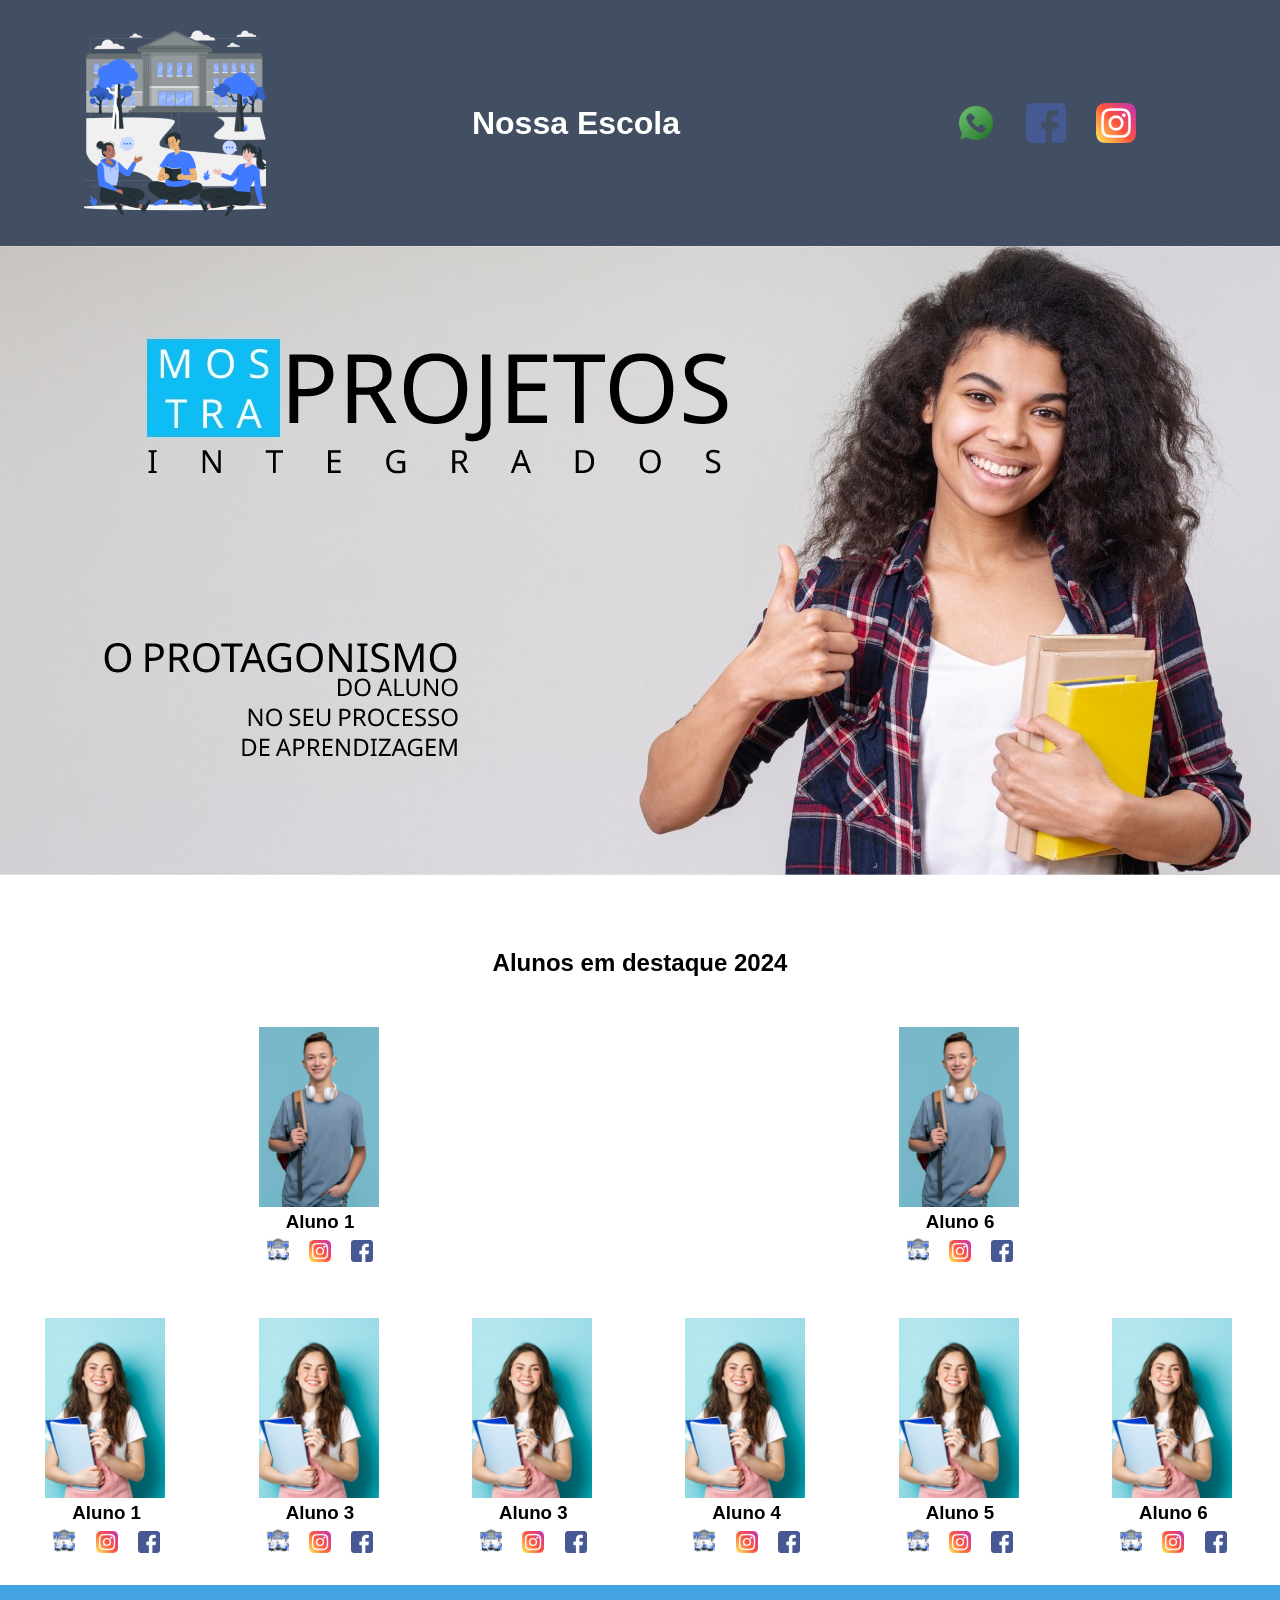
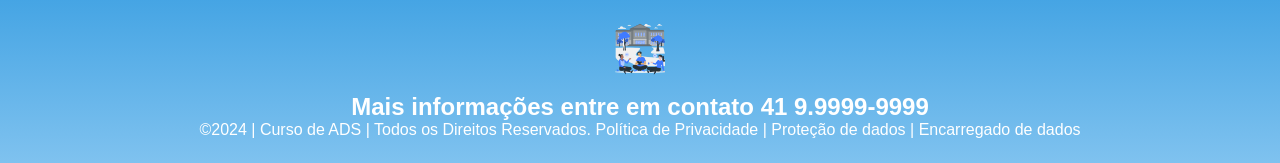
==== index.html @ 882ee0c7 "04" ====
<!DOCTYPE html>
<html lang="pt-br">
<head>
<meta charset="UTF-8">
<meta name="viewport" content="width=device-width, initial-scale=1.0">
<title>Home | Nossa Escola</title>
<link rel="stylesheet" href="style.css">
</head>
<body>

<!--header é a parte do cabeçalho do site, é o topo da página-->
<header class="cabecalho-itens">
<img class="cabecalho_imagem" src="logo_nossa_escola.png" alt="Logo da Página">
<h1 class="titulo_site">Nossa Escola</h1>
<div class="sociais">
<img class="sociais" src="whatsapp.png" alt="Logo do Whats da Escola">
<img class="sociais" src="facebook.png" alt="Facebook da Escola">
<img class="sociais" src="instagram.png" alt="instagram da Escola">
</div>
</header>

<!--Seção banner 1 é a parte do paragrafo 1 da página-->
<section class="banner1">
<img class="escola.image" src="paragrafo_1_banner.jpg" alt="Banner da Escola">
</section>

<!--Seção estudantes é a parte do paragrafo 2 da página-->
<section class="estudante">
<h1 class="estudante_titulo">Alunos em destaque 2024</h1>
<p> </p>
<div class="estudantes_todos">
<div class="estudante-div">
<img class="estudante-imagem" src="estudante_menino.png" alt="Foto da turma do 1CDS do ano de 2023">
<h3 class="estudante-nome">Aluno 1</h3>
<a href="https://cursos.alura.com.br/dashboard">
<p> </p>
<img class="estudante-icone" src="logo_nossa_escola.png" alt="Link do Site da escola"></a>
<img class="estudante-icone" src="instagram.png" alt="Link do Instagram">
<img class="estudante-icone" src="facebook.png" alt="Link do Facebook">
</div>
<div class="estudante-div">
<img class="estudante-imagem" src="estudante_menino.png" alt="Foto da turma do 1CDS do ano de 2023">
<h3 class="estudante-nome">Aluno 6</h3>
<a href="https://cursos.alura.com.br/dashboard">
<p> </p>
<img class="estudante-icone" src="logo_nossa_escola.png" alt="Link do Site da escola"></a>
<img class="estudante-icone" src="instagram.png" alt="Link do Instagram">
<img class="estudante-icone" src="facebook.png" alt="Link do Facebook">
</div>
</div>
</section>

<!--Seção estudantes é a parte do paragrafo 3 da página-->
<section class="estudante">
<div class="estudantes_todos">
<div class="estudante-div">
<img class="estudante-imagem" src="estudante_menina.png" alt="Foto da turma do 1CDS do ano de 2023">
<h3 class="estudante-nome">Aluno 1</h3>
<a href="https://cursos.alura.com.br/dashboard">
<p> </p>
<img class="estudante-icone" src="logo_nossa_escola.png" alt="Link do Site da escola"></a>
<img class="estudante-icone" src="instagram.png" alt="Link do Instagram">
<img class="estudante-icone" src="facebook.png" alt="Link do Facebook">
</div>

<div class="estudante-div">
<img class="estudante-imagem" src="estudante_menina.png" alt="Foto da turma do 1CDS do ano de 2023">
<h3 class="estudante-nome">Aluno 3</h3>
<a href="https://cursos.alura.com.br/dashboard">
<p> </p>
<img class="estudante-icone" src="logo_nossa_escola.png" alt="Link do Site da escola"></a>
<img class="estudante-icone" src="instagram.png" alt="Link do Instagram">
<img class="estudante-icone" src="facebook.png" alt="Link do Facebook">
</div>

<div class="estudante-div">
<img class="estudante-imagem" src="estudante_menina.png" alt="Foto da turma do 1CDS do ano de 2023">
<h3 class="estudante-nome">Aluno 3</h3>
<a href="https://cursos.alura.com.br/dashboard">
<p> </p>
<img class="estudante-icone" src="logo_nossa_escola.png" alt="Link do Site da escola"></a>
<img class="estudante-icone" src="instagram.png" alt="Link do Instagram">
<img class="estudante-icone" src="facebook.png" alt="Link do Facebook">
</div>

<div class="estudante-div">
<img class="estudante-imagem" src="estudante_menina.png" alt="Foto da turma do 1CDS do ano de 2023">
<h3 class="estudante-nome">Aluno 4</h3>
<a href="https://cursos.alura.com.br/dashboard">
<p> </p>
<img class="estudante-icone" src="logo_nossa_escola.png" alt="Link do Site da escola"></a>
<img class="estudante-icone" src="instagram.png" alt="Link do Instagram">
<img class="estudante-icone" src="facebook.png" alt="Link do Facebook">
</div>

<div class="estudante-div">
<img class="estudante-imagem" src="estudante_menina.png" alt="Foto da turma do 1CDS do ano de 2023">
<h3 class="estudante-nome">Aluno 5</h3>
<a href="https://cursos.alura.com.br/dashboard">
<p> </p>
<img class="estudante-icone" src="logo_nossa_escola.png" alt="Link do Site da escola"></a>
<img class="estudante-icone" src="instagram.png" alt="Link do Instagram">
<img class="estudante-icone" src="facebook.png" alt="Link do Facebook">
</div>

<div class="estudante-div">
<img class="estudante-imagem" src="estudante_menina.png" alt="Foto da turma do 1CDS do ano de 2023">
<h3 class="estudante-nome">Aluno 6</h3>
<a href="https://cursos.alura.com.br/dashboard">
<p> </p>
<img class="estudante-icone" src="logo_nossa_escola.png" alt="Link do Site da escola"></a>
<img class="estudante-icone" src="instagram.png" alt="Link do Instagram">
<img class="estudante-icone" src="facebook.png" alt="Link do Facebook">
</div>
</div>
</section>

<!--Seção rodapé é a parte final da paragrafo 3 da página-->
<footer class="escola">
<img class="logo_rodape" src="logo_nossa_escola.png" alt="Logo da Escola">
<h2 class="escola-título">Mais informações entre em contato<a class="link" href="https://wa.me/5541999999999"> 41 9.9999-9999
</a></h2>
<p></p>
<p>©2024 | Curso de ADS | Todos os Direitos Reservados.
Política de Privacidade | Proteção de dados | Encarregado de dados</p>
<p> </p>
</footer>
</body>
</html>
---- style.css ----
*{
margin: 0;
padding: 0;
box-sizing: border-box;
}
body{
font-family: "Poppins", sans-serif;
}
header{
background-color: #424e61;
color: white;
width: 100%;
padding: 20px;
}
.cabecalho-itens{
max-width: 1980px;
margin: 0 auto;
display: flex;
align-items: center;
justify-content: center;
}
.cabecalho-imagem{
width: 10%;
display: flex;
justify-content: flex-start;
align-items: center;
}
.titulo_site{
padding: 50px;
text-align: center;
width: 50%;
font: 30px;
}
.sociais{
display: flex;
justify-content: flex-end;
width: 25%;
padding-right: 30px;
}
.banner1{
display: flex;
justify-content: center;
}
.estudante_titulo{
padding: 50px;
text-align: center;

}
.estudante-nome{
text-align: center;
}
.estudante-imagem{
width: 120px;
}
.estudante-icone{
width: 38px;
padding: 4px 8px;
}
.estudante{
background-image: background-color(#faae43);
padding: 24px 0;
}

.estudante.div{
text-align: center;
padding: 24px 0;
}
.estudantes_todos{
display: flex;
justify-content: space-around;
}
.escola{
background-image: linear-gradient(#40A2E3,#7FC2EF);
color: white;
display: flex;
justify-content:center;
padding: 24px 0;
text-align:center;
display:block;
}
.escola-titulo{
padding: 50px;
text-align: center;
}
.logo_rodape{
height: 80px;
padding: 12px 0;

}

.link{
color: #ffffff;
text-decoration: none;
}
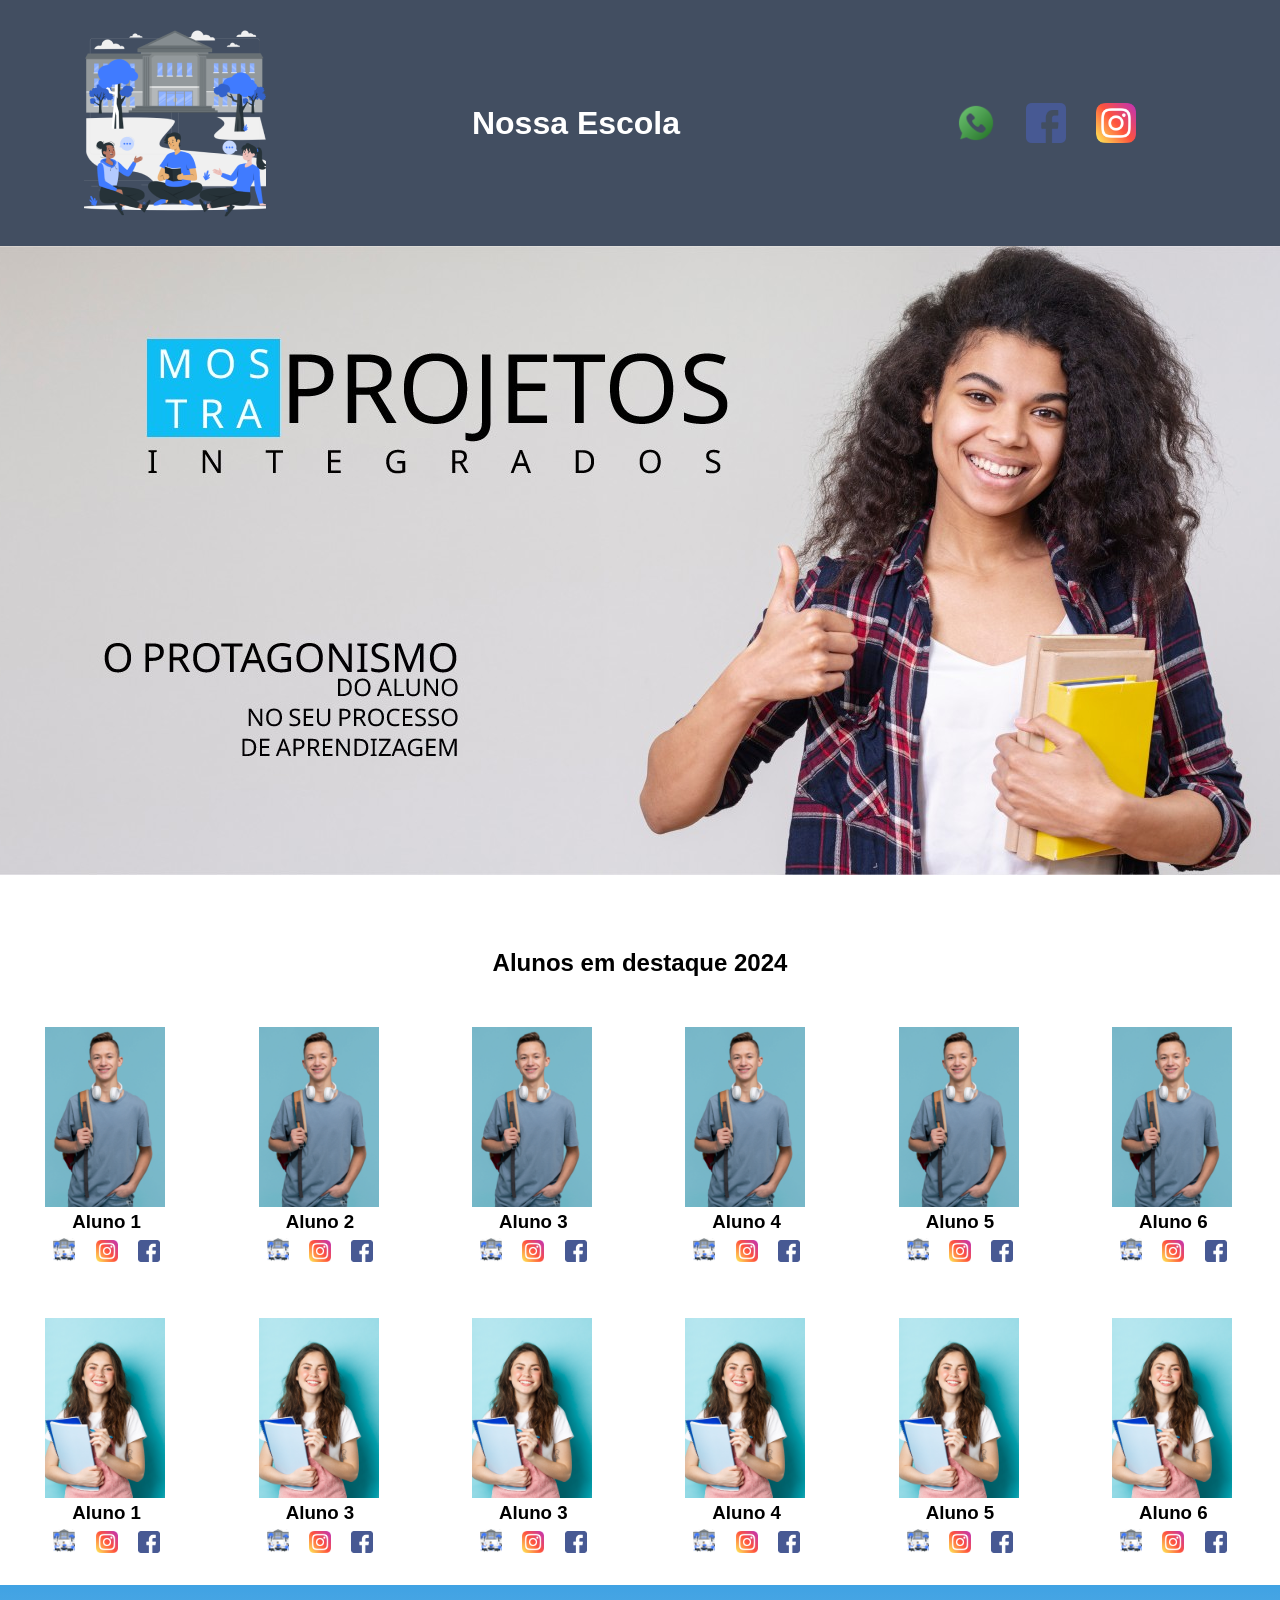
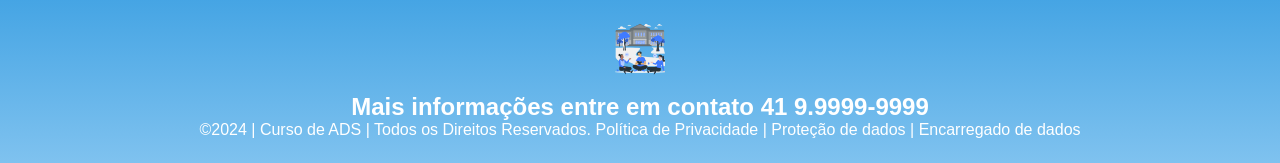
==== commit 8be1d9f2: "04" ====
--- a/index.html
+++ b/index.html
@@ -38,6 +38,47 @@
 <img class="estudante-icone" src="instagram.png" alt="Link do Instagram">
 <img class="estudante-icone" src="facebook.png" alt="Link do Facebook">
 </div>
+
+<div class="estudante-div">
+<img class="estudante-imagem" src="estudante_menino.png" alt="Foto da turma do 1CDS do ano de 2023">
+<h3 class="estudante-nome">Aluno 2</h3>
+<a href="https://cursos.alura.com.br/dashboard">
+<p> </p>
+<img class="estudante-icone" src="logo_nossa_escola.png" alt="Link do Site da escola"></a>
+<img class="estudante-icone" src="instagram.png" alt="Link do Instagram">
+<img class="estudante-icone" src="facebook.png" alt="Link do Facebook">
+</div>
+
+<div class="estudante-div">
+<img class="estudante-imagem" src="estudante_menino.png" alt="Foto da turma do 1CDS do ano de 2023">
+<h3 class="estudante-nome">Aluno 3</h3>
+<a href="https://cursos.alura.com.br/dashboard">
+<p> </p>
+<img class="estudante-icone" src="logo_nossa_escola.png" alt="Link do Site da escola"></a>
+<img class="estudante-icone" src="instagram.png" alt="Link do Instagram">
+<img class="estudante-icone" src="facebook.png" alt="Link do Facebook">
+</div>
+
+<div class="estudante-div">
+<img class="estudante-imagem" src="estudante_menino.png" alt="Foto da turma do 1CDS do ano de 2023">
+<h3 class="estudante-nome">Aluno 4</h3>
+<a href="https://cursos.alura.com.br/dashboard">
+<p> </p>
+<img class="estudante-icone" src="logo_nossa_escola.png" alt="Link do Site da escola"></a>
+<img class="estudante-icone" src="instagram.png" alt="Link do Instagram">
+<img class="estudante-icone" src="facebook.png" alt="Link do Facebook">
+</div>
+
+<div class="estudante-div">
+<img class="estudante-imagem" src="estudante_menino.png" alt="Foto da turma do 1CDS do ano de 2023">
+<h3 class="estudante-nome">Aluno 5</h3>
+<a href="https://cursos.alura.com.br/dashboard">
+<p> </p>
+<img class="estudante-icone" src="logo_nossa_escola.png" alt="Link do Site da escola"></a>
+<img class="estudante-icone" src="instagram.png" alt="Link do Instagram">
+<img class="estudante-icone" src="facebook.png" alt="Link do Facebook">
+</div>
+
 <div class="estudante-div">
 <img class="estudante-imagem" src="estudante_menino.png" alt="Foto da turma do 1CDS do ano de 2023">
 <h3 class="estudante-nome">Aluno 6</h3>
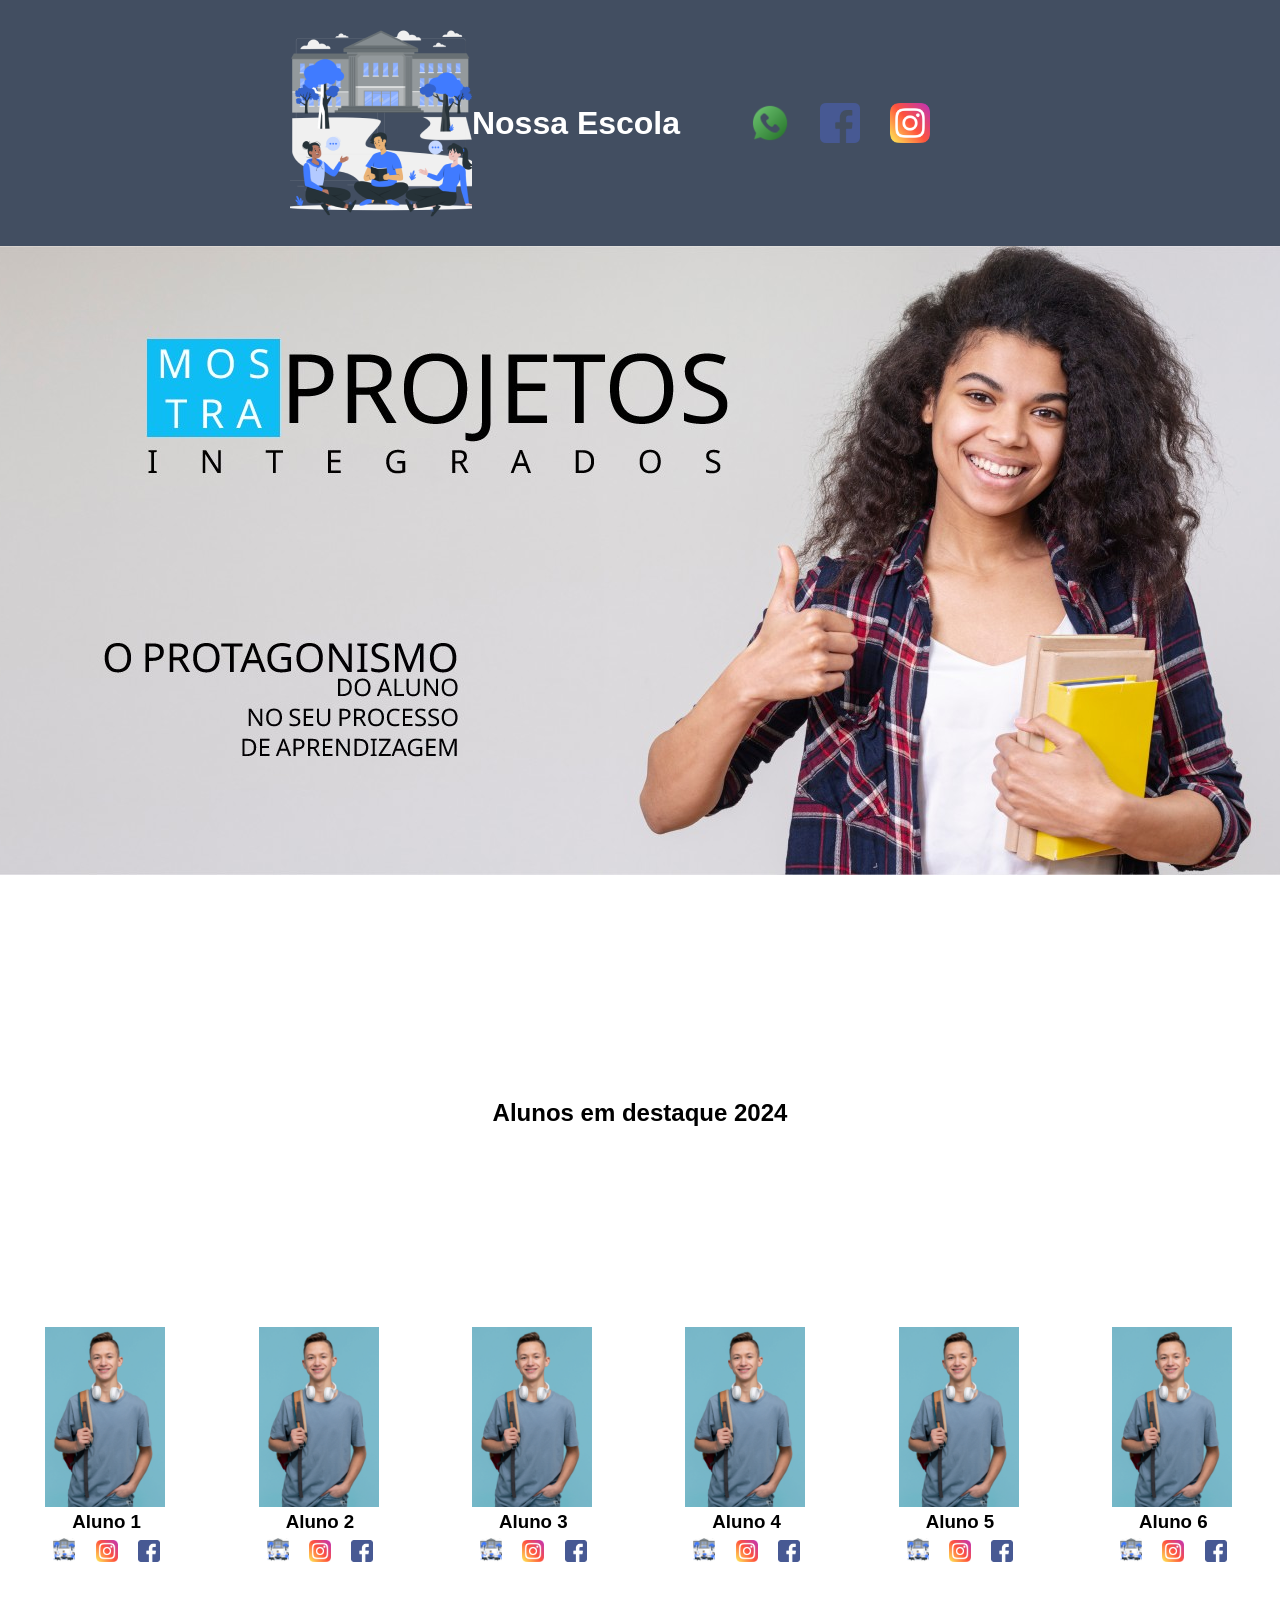
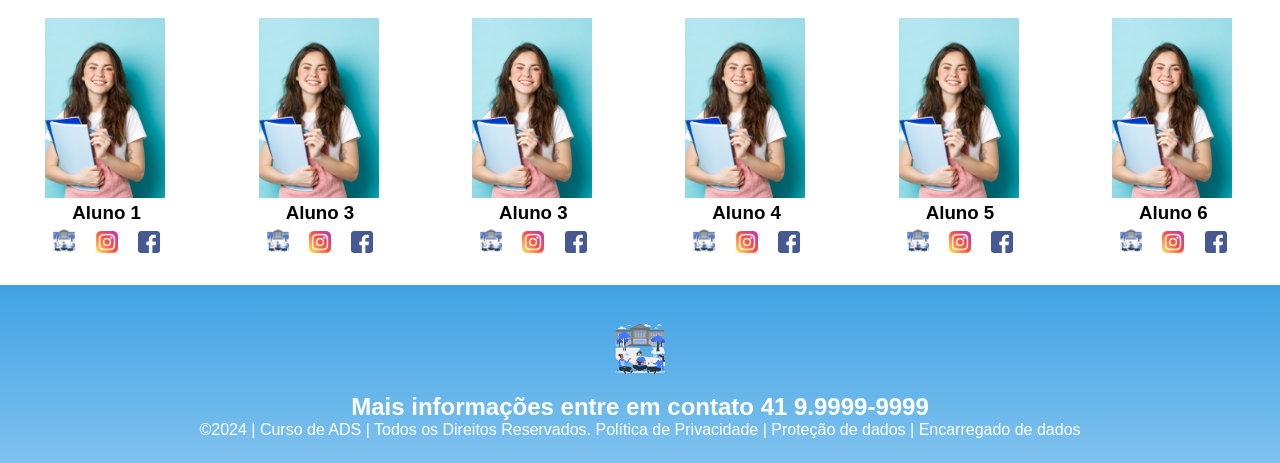
==== commit 74b25aef: "07" ====
--- a/index.html
+++ b/index.html
@@ -11,7 +11,7 @@
 <!--header é a parte do cabeçalho do site, é o topo da página-->
 <header class="cabecalho-itens">
 <img class="cabecalho_imagem" src="logo_nossa_escola.png" alt="Logo da Página">
-<h1 class="titulo_site">Nossa Escola</h1>
+<h1><class="titulo_site">Nossa Escola</h1>
 <div class="sociais">
 <img class="sociais" src="whatsapp.png" alt="Logo do Whats da Escola">
 <img class="sociais" src="facebook.png" alt="Facebook da Escola">
--- a/style.css
+++ b/style.css
@@ -42,7 +42,7 @@
 justify-content: center;
 }
 .estudante_titulo{
-padding: 50px;
+padding: 200px;
 text-align: center;
 
 }
@@ -57,7 +57,7 @@
 padding: 4px 8px;
 }
 .estudante{
-background-image: background-color(#faae43);
+background-image: background-color(hsl(69, 85%, 43%));
 padding: 24px 0;
 }
 
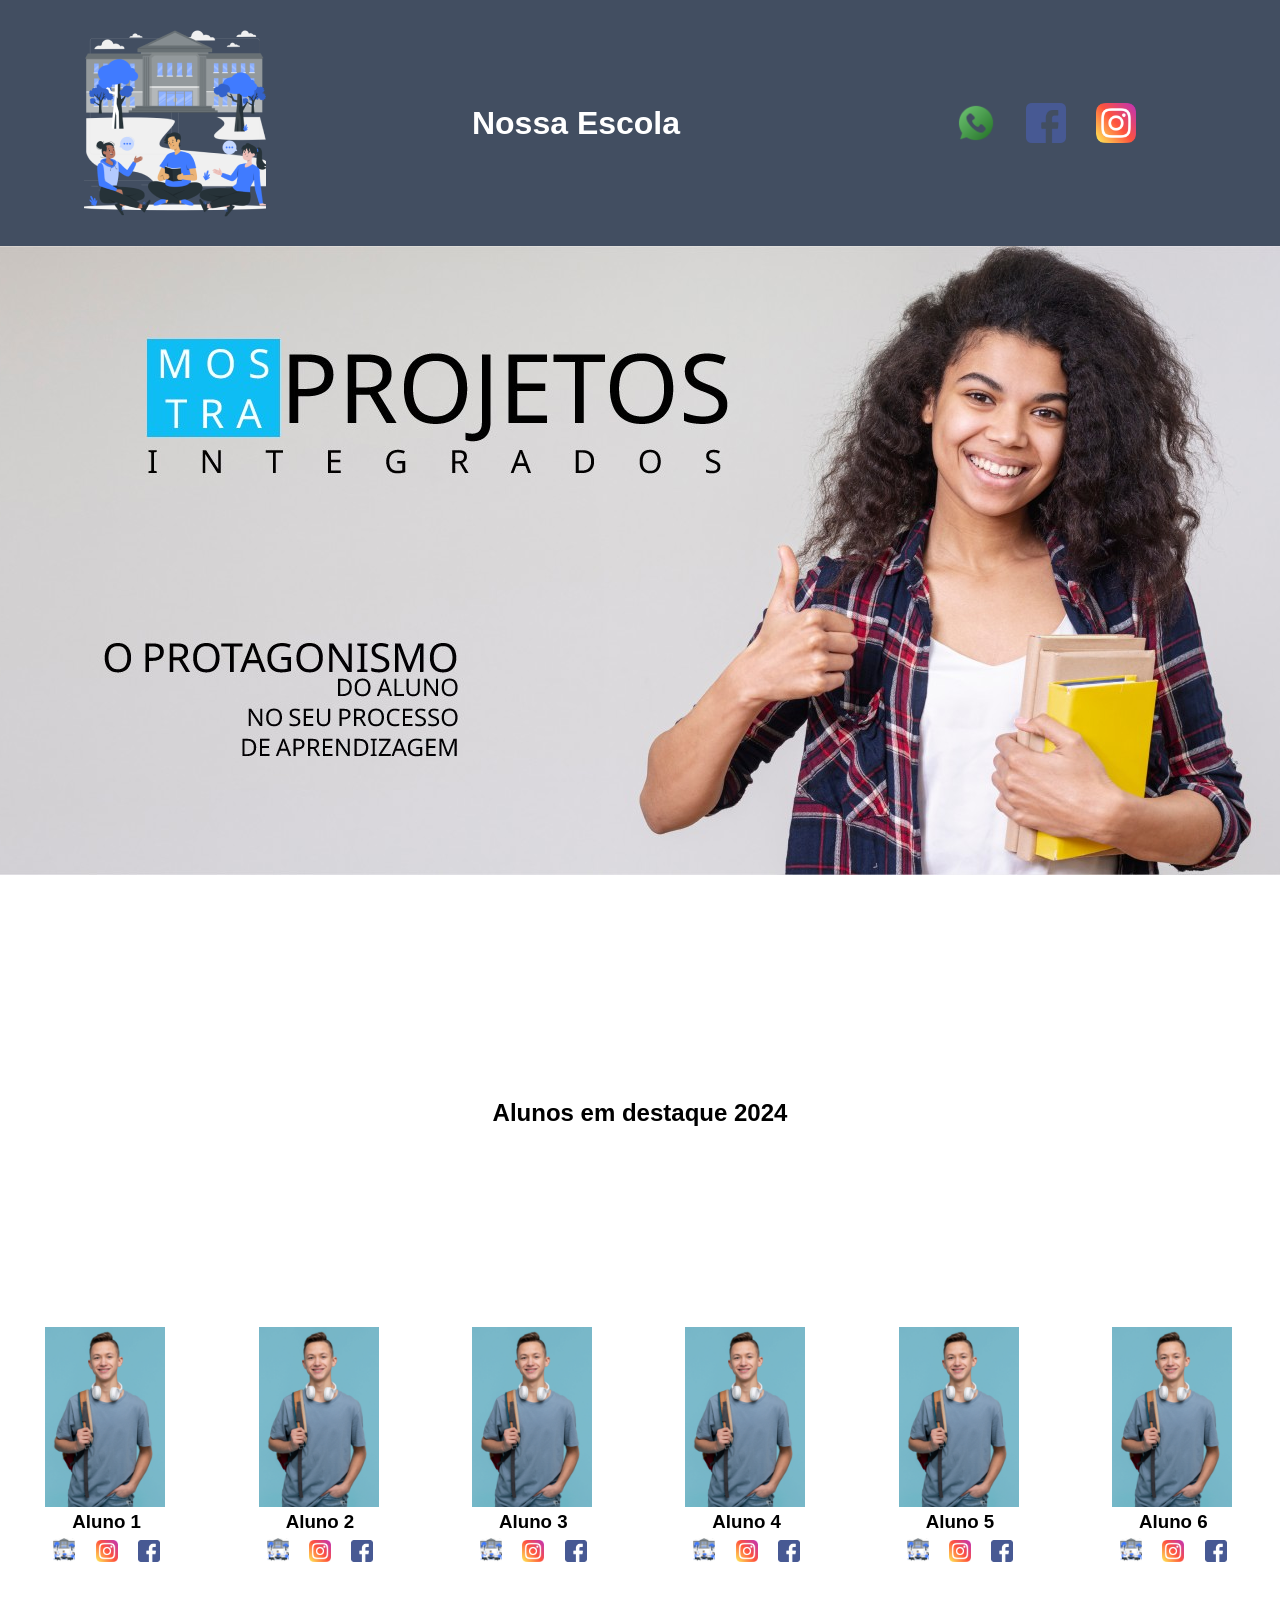
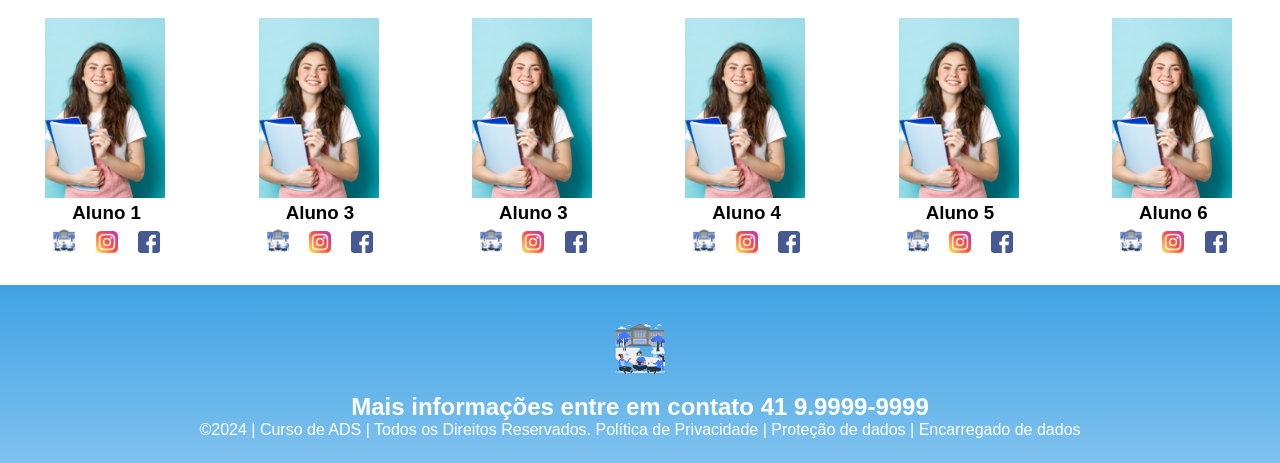
==== commit 3def0240: "08" ====
--- a/index.html
+++ b/index.html
@@ -11,7 +11,7 @@
 <!--header é a parte do cabeçalho do site, é o topo da página-->
 <header class="cabecalho-itens">
 <img class="cabecalho_imagem" src="logo_nossa_escola.png" alt="Logo da Página">
-<h1><class="titulo_site">Nossa Escola</h1>
+<h1 class="titulo_site">Nossa Escola</h1>
 <div class="sociais">
 <img class="sociais" src="whatsapp.png" alt="Logo do Whats da Escola">
 <img class="sociais" src="facebook.png" alt="Facebook da Escola">
--- a/style.css
+++ b/style.css
@@ -26,10 +26,10 @@
 align-items: center;
 }
 .titulo_site{
-padding: 50px;
+padding: 70px;
 text-align: center;
 width: 50%;
-font: 30px;
+font: 70px;
 }
 .sociais{
 display: flex;
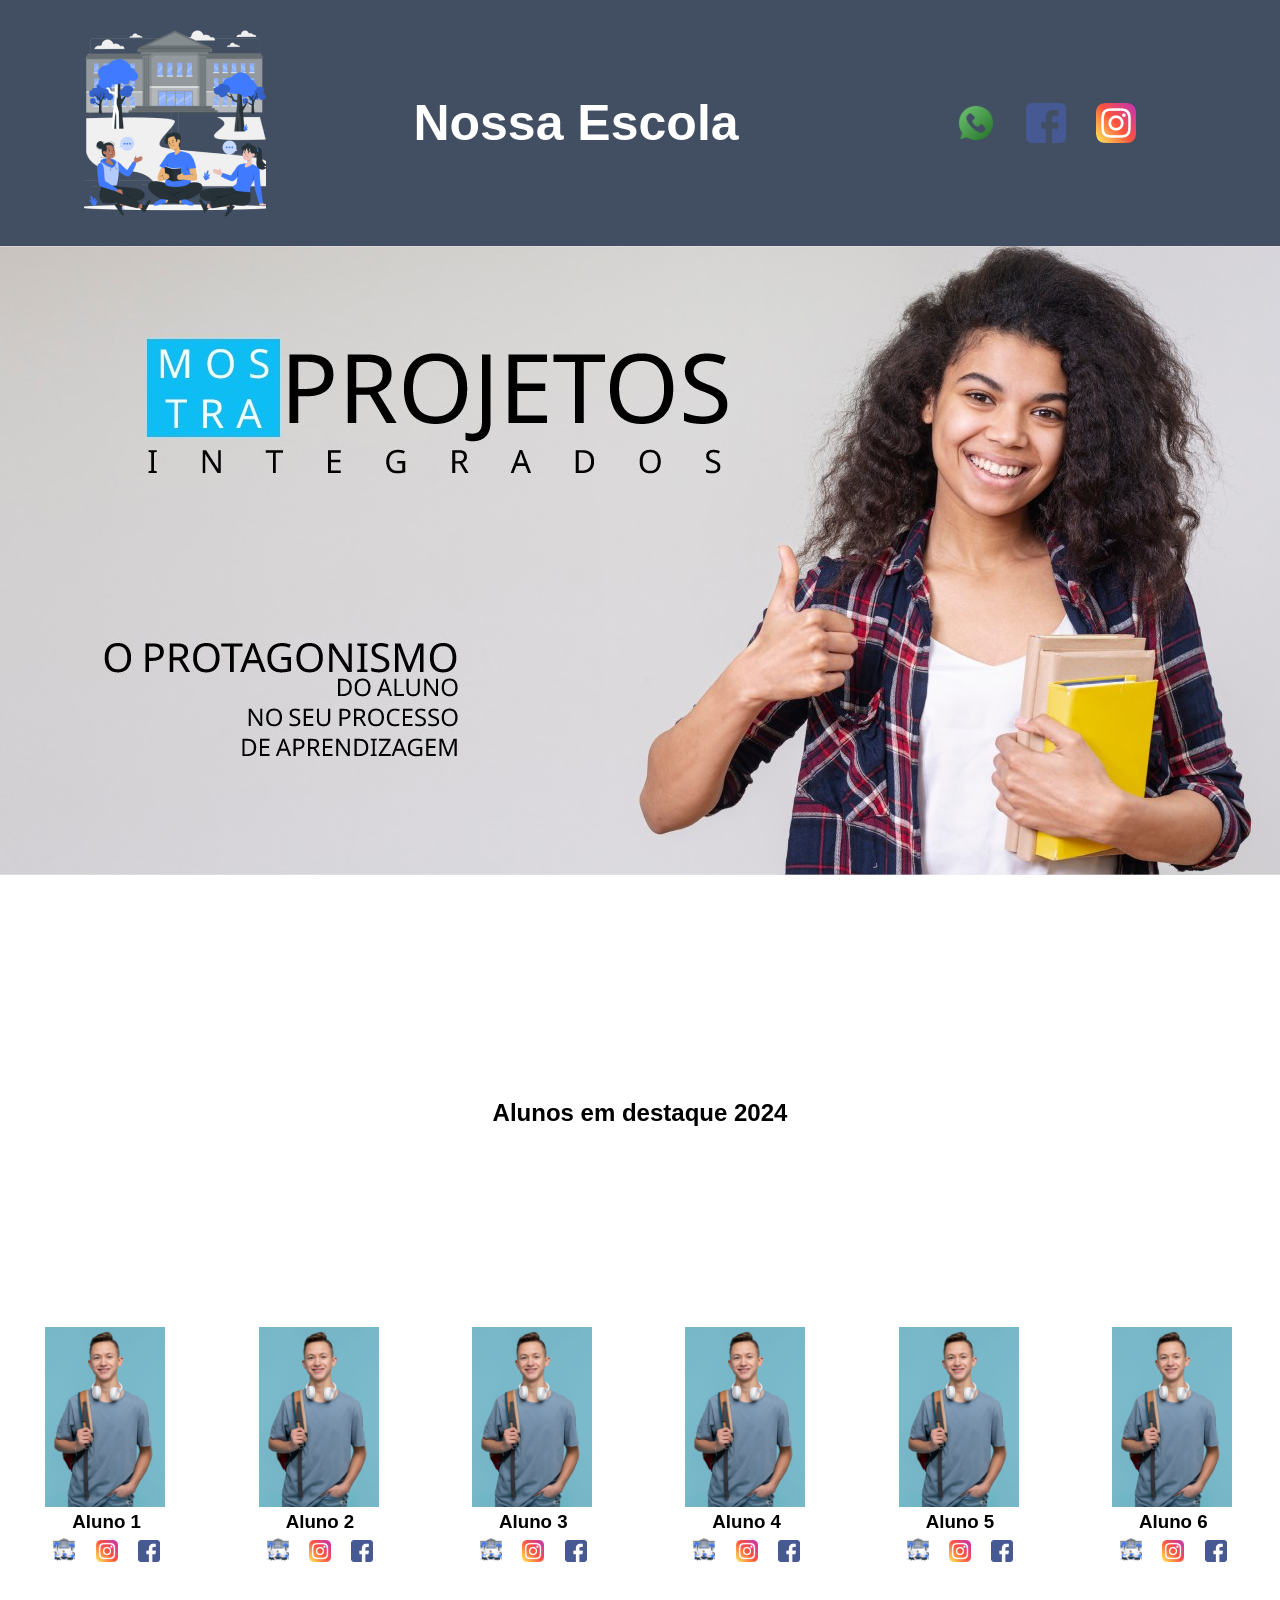
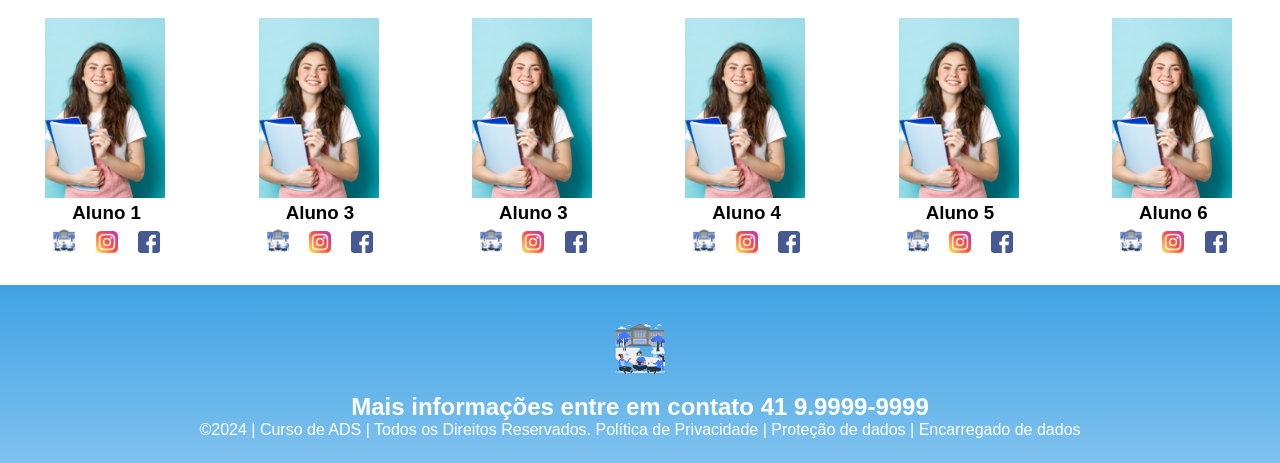
==== commit 9408338d: "10" ====
--- a/index.html
+++ b/index.html
@@ -11,7 +11,7 @@
 <!--header é a parte do cabeçalho do site, é o topo da página-->
 <header class="cabecalho-itens">
 <img class="cabecalho_imagem" src="logo_nossa_escola.png" alt="Logo da Página">
-<h1 class="titulo_site">Nossa Escola</h1>
+<h1 style="font-size: 50px;" class="titulo_site">Nossa Escola</h1>
 <div class="sociais">
 <img class="sociais" src="whatsapp.png" alt="Logo do Whats da Escola">
 <img class="sociais" src="facebook.png" alt="Facebook da Escola">
--- a/style.css
+++ b/style.css
@@ -26,7 +26,7 @@
 align-items: center;
 }
 .titulo_site{
-padding: 70px;
+padding: 50px;
 text-align: center;
 width: 50%;
 font: 70px;
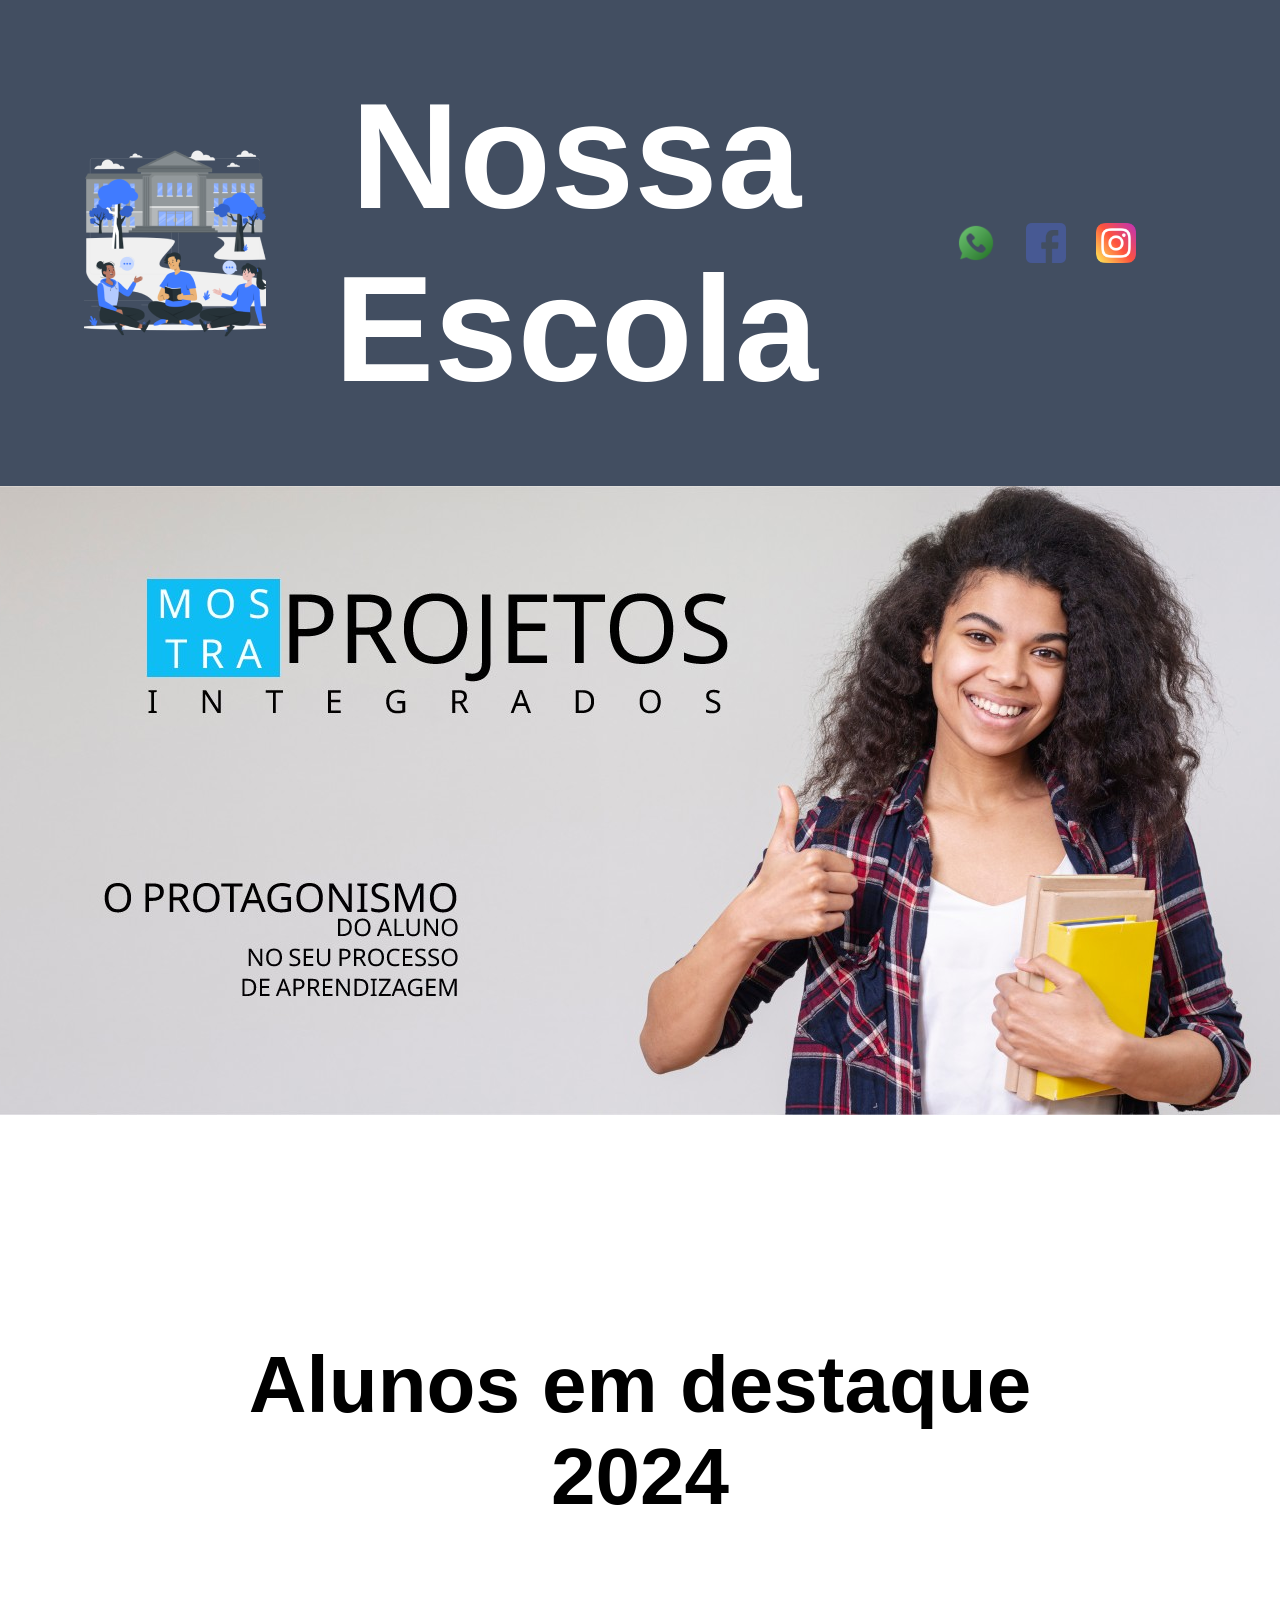
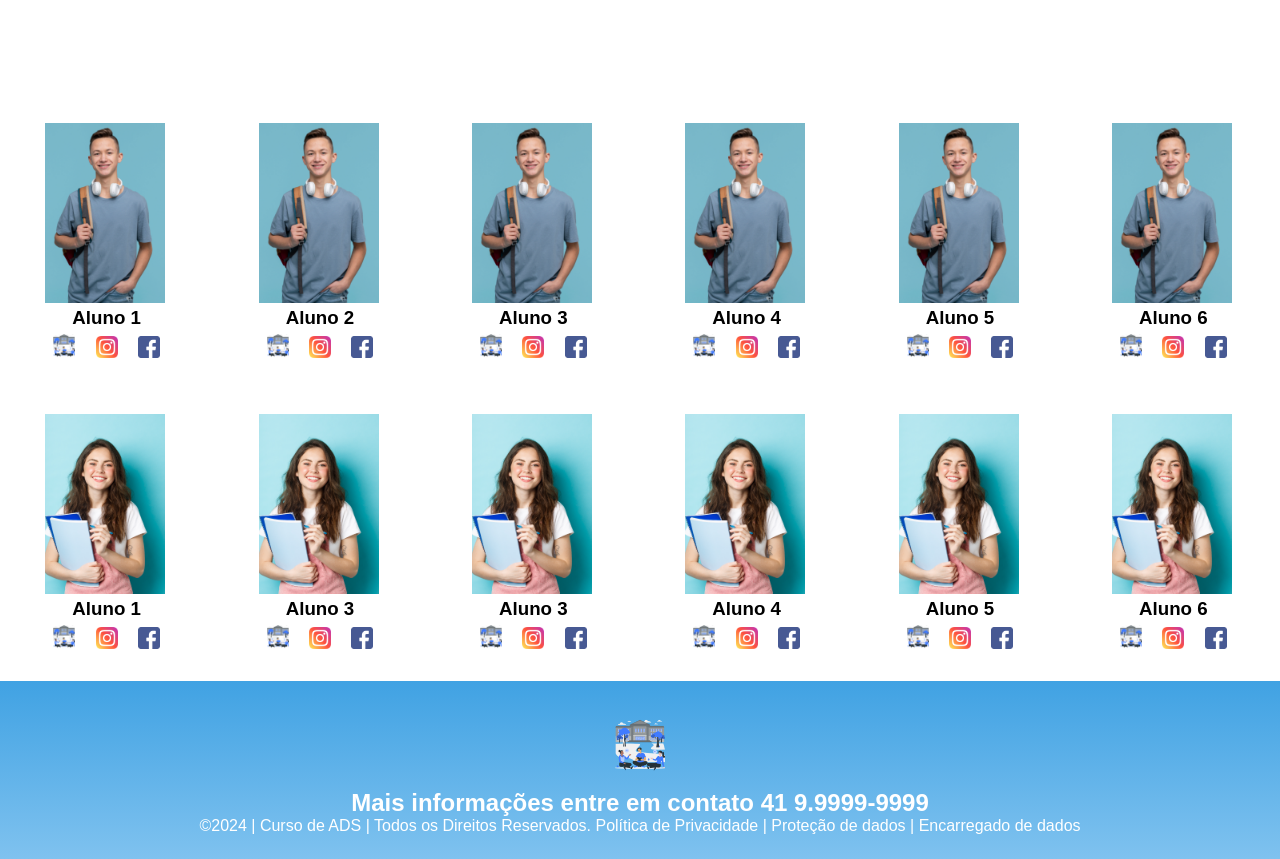
==== commit 5187d1e6: "11" ====
--- a/index.html
+++ b/index.html
@@ -11,7 +11,7 @@
 <!--header é a parte do cabeçalho do site, é o topo da página-->
 <header class="cabecalho-itens">
 <img class="cabecalho_imagem" src="logo_nossa_escola.png" alt="Logo da Página">
-<h1 style="font-size: 50px;" class="titulo_site">Nossa Escola</h1>
+<h1 style="font-size: 150px;" class="titulo_site">Nossa Escola</h1>
 <div class="sociais">
 <img class="sociais" src="whatsapp.png" alt="Logo do Whats da Escola">
 <img class="sociais" src="facebook.png" alt="Facebook da Escola">
@@ -26,7 +26,7 @@
 
 <!--Seção estudantes é a parte do paragrafo 2 da página-->
 <section class="estudante">
-<h1 class="estudante_titulo">Alunos em destaque 2024</h1>
+<h1 style="font-size: 80px;" class="estudante_titulo">Alunos em destaque 2024</h1>
 <p> </p>
 <div class="estudantes_todos">
 <div class="estudante-div">
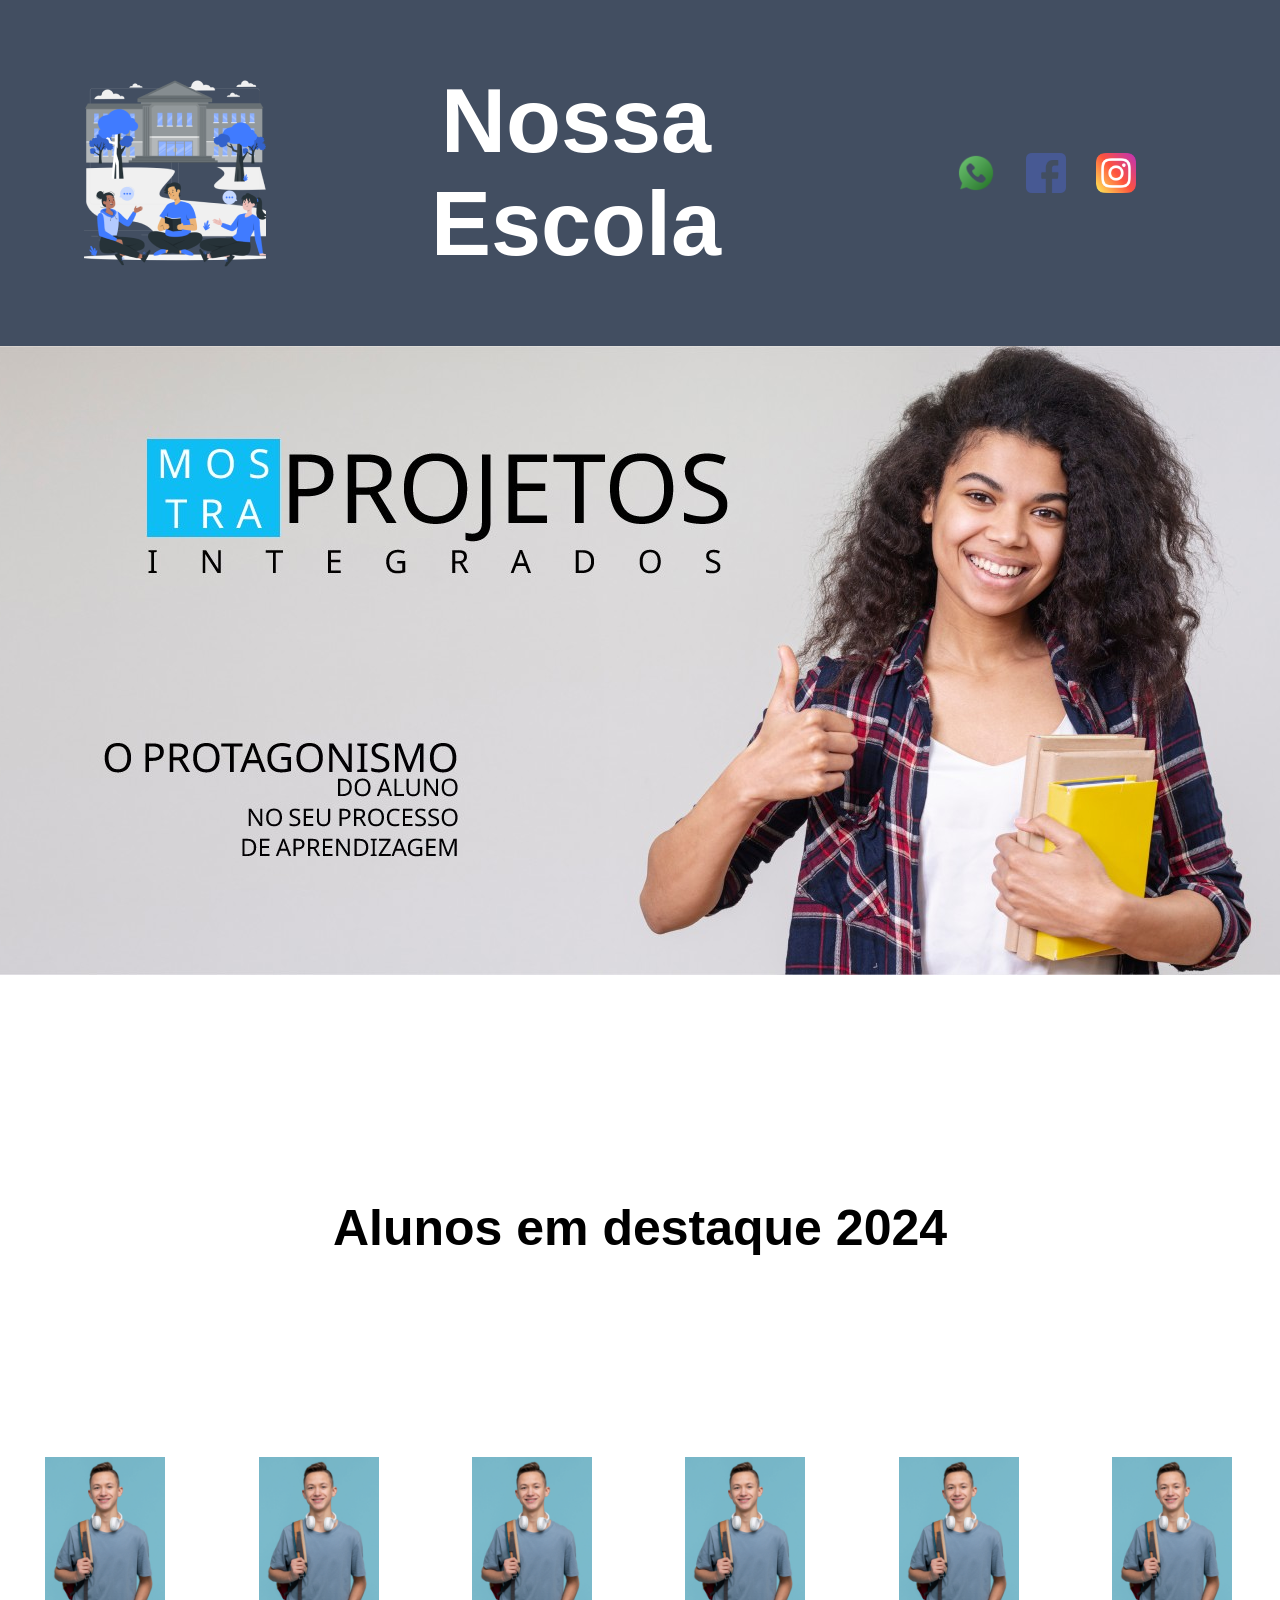
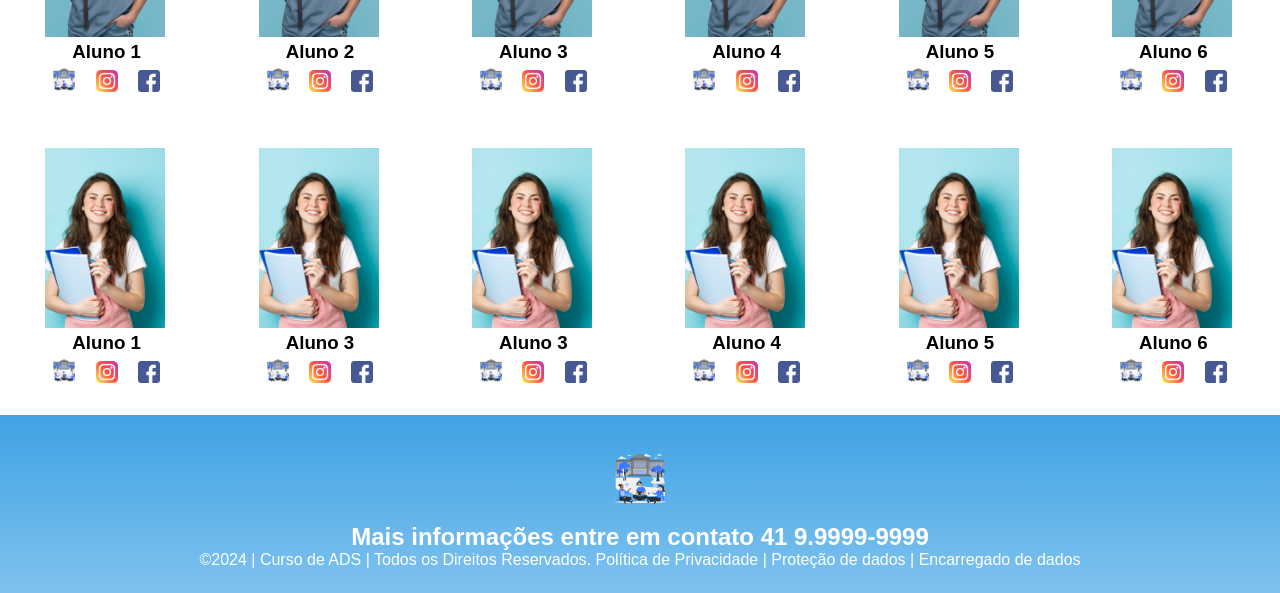
==== commit 9b2271ac: "12" ====
--- a/index.html
+++ b/index.html
@@ -11,7 +11,7 @@
 <!--header é a parte do cabeçalho do site, é o topo da página-->
 <header class="cabecalho-itens">
 <img class="cabecalho_imagem" src="logo_nossa_escola.png" alt="Logo da Página">
-<h1 style="font-size: 150px;" class="titulo_site">Nossa Escola</h1>
+<h1 style="font-size: 90px;" class="titulo_site">Nossa Escola</h1>
 <div class="sociais">
 <img class="sociais" src="whatsapp.png" alt="Logo do Whats da Escola">
 <img class="sociais" src="facebook.png" alt="Facebook da Escola">
@@ -26,7 +26,7 @@
 
 <!--Seção estudantes é a parte do paragrafo 2 da página-->
 <section class="estudante">
-<h1 style="font-size: 80px;" class="estudante_titulo">Alunos em destaque 2024</h1>
+<h1 style="font-size: 50px;" class="estudante_titulo">Alunos em destaque 2024</h1>
 <p> </p>
 <div class="estudantes_todos">
 <div class="estudante-div">
